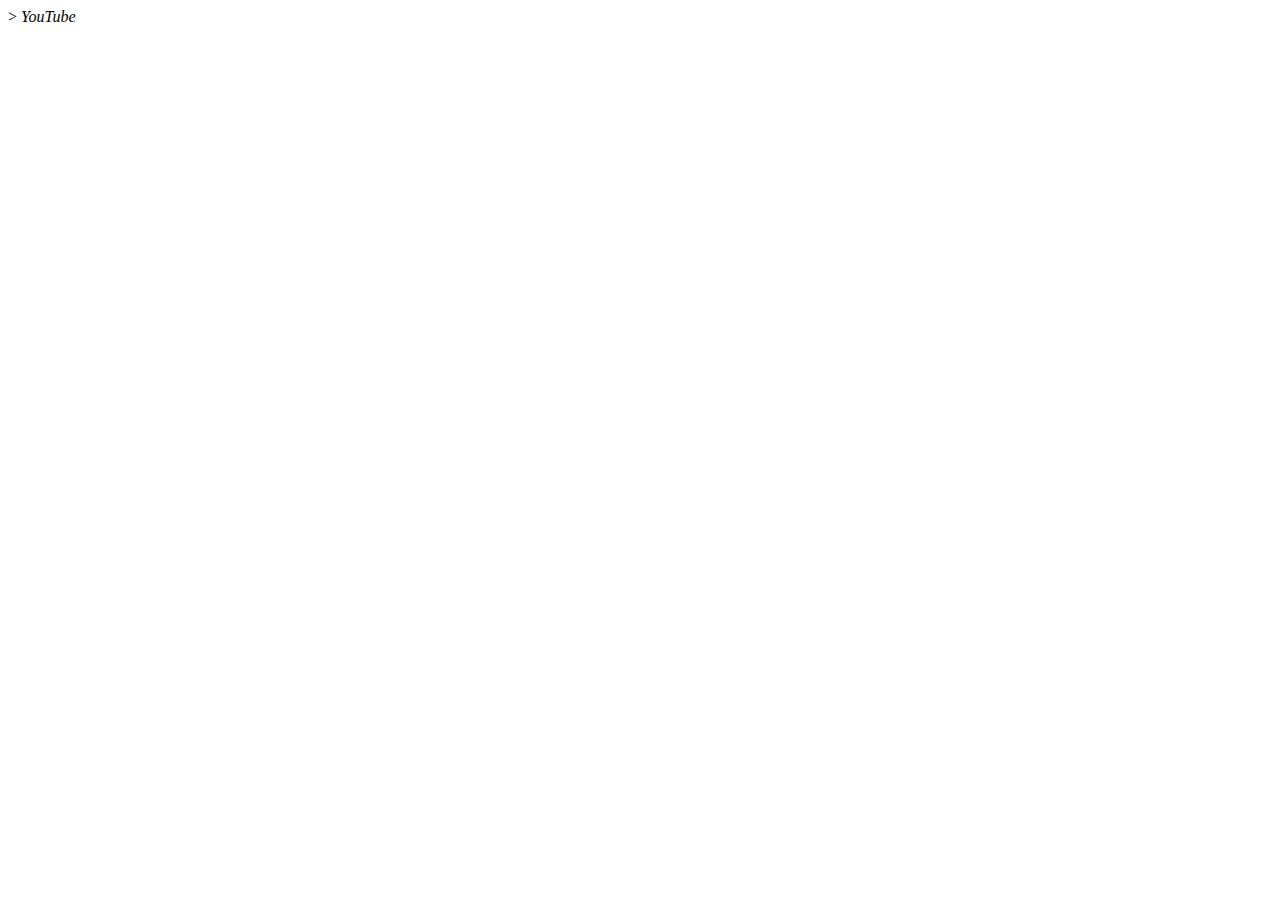
==== index.html @ 023104fc "Finish left-nav" ====
<!DOCTYPE html>
<html lang="en">
<head>
    <meta charset="UTF-8">
    <meta name="viewport" content="width=device-width, initial-scale=1.0">
    <title>Youtube clone</title>
    <link rel="stylesheet" href="style.css">
    <link rel="stylesheet" href="https://kit.fontawesome.com/784ef2c6cc.js">
    
</head>
<body>
    <div class="ctn1">
       
            <i class="fas fa-bars"></i>>
            <i class="fab fa-youtube">YouTube</i>
        <div></div>
        <div></div>
    </div>
    
</body>
</html>
---- style.css ----
.logo {
    size: 5px;
}
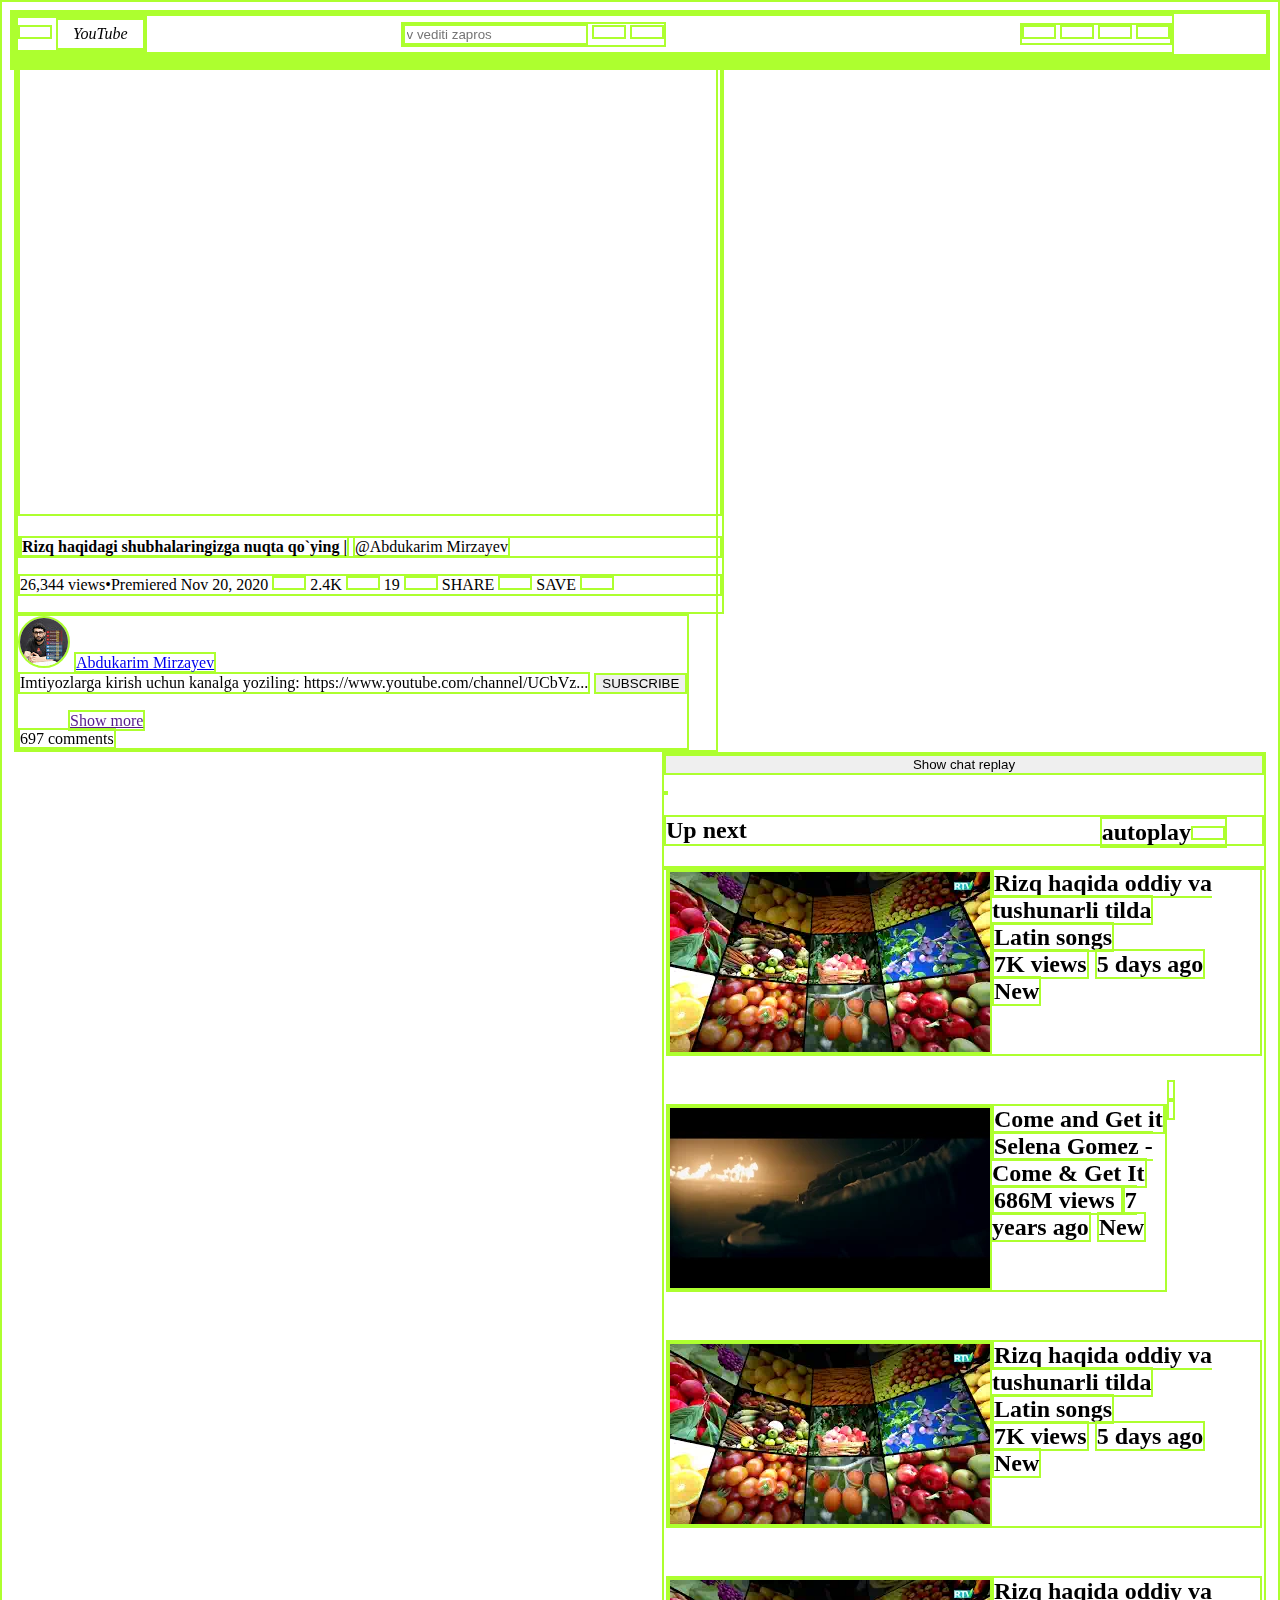
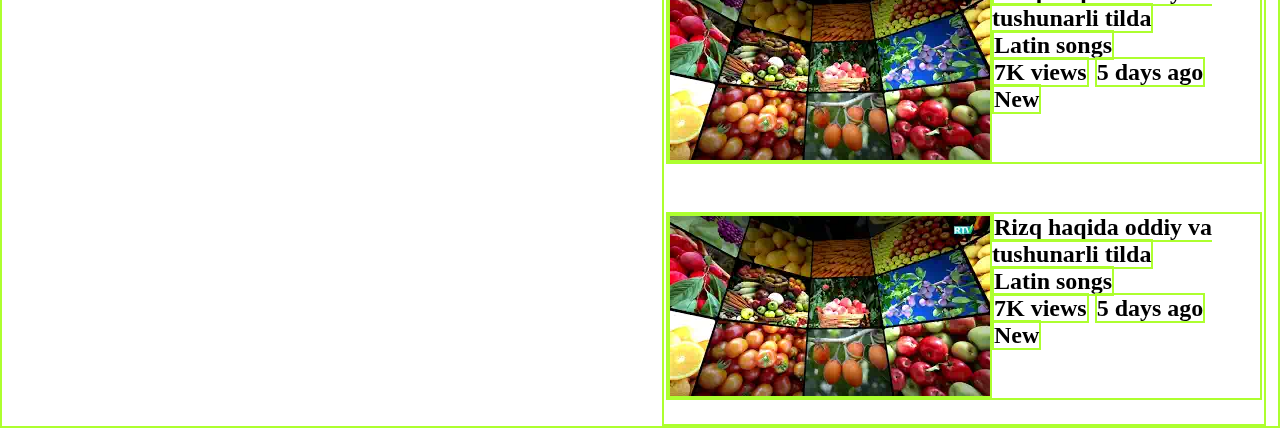
==== commit 7c1e6cb6: "create html and css files" ====
--- a/index.html
+++ b/index.html
@@ -1,21 +1,154 @@
 <!DOCTYPE html>
 <html lang="en">
+
 <head>
     <meta charset="UTF-8">
     <meta name="viewport" content="width=device-width, initial-scale=1.0">
-    <title>Youtube clone</title>
+    <title>You Tube</title>
+    <link rel="stylesheet" href="https://use.fontawesome.com/releases/v5.15.1/css/all.css"
+        integrity="sha384-vp86vTRFVJgpjF9jiIGPEEqYqlDwgyBgEF109VFjmqGmIY/Y4HV4d3Gp2irVfcrp" crossorigin="anonymous">
     <link rel="stylesheet" href="style.css">
-    <link rel="stylesheet" href="https://kit.fontawesome.com/784ef2c6cc.js">
-    
+
+
+
 </head>
+
 <body>
-    <div class="ctn1">
-       
-            <i class="fas fa-bars"></i>>
-            <i class="fab fa-youtube">YouTube</i>
-        <div></div>
-        <div></div>
-    </div>
-    
+    <header>
+        <nav class="katta">
+            <div class="ctn1">
+                <i class="fas fa-bars"></i>
+                <i class="fab fa-youtube">YouTube</i>
+
+            </div>
+            <div class="ctn2">
+                <input type="search" name="" id="" placeholder="v vediti zapros">
+                <i class="fas fa-search"></i>
+                <i class="far fa-keyboard"></i>
+            </div>
+            <div class="ctn3">
+                <i class="fas fa-video"></i>
+                <i class="fas fa-braille"></i>
+                <i class="fas fa-bell"></i>
+                <i class="fas fa-user-circle"></i>
+            </div>
+        </nav>
+    </header>
+
+    <article class="hamma">
+        <div class="left">
+            <div class="player">
+                <iframe width="560" height="315" src="https://www.youtube.com/embed/rRtVXhjkfn4" frameborder="0"
+                    allow="accelerometer; autoplay; clipboard-write; encrypted-media; gyroscope; picture-in-picture"
+                    allowfullscreen></iframe>
+                <p><strong>Rizq haqidagi shubhalaringizga nuqta qo`ying |</strong> <span>@Abdukarim Mirzayev</span>
+                </p>
+                <p class="attitude">26,344 views•Premiered Nov 20, 2020
+                    <i class="fas fa-thumbs-up"></i>
+                    2.4K
+                    <i class="fas fa-thumbs-down"></i>
+                    19
+                    <i class="fas fa-share-alt"></i>
+                    SHARE
+                    <i class="fas fa-save"></i>
+                    SAVE
+                    <i class="fas fa-ellipsis-h"></i>
+                </p>
+            </div>
+            <div class="subscribe">
+                <img class="avatarchalar" src="./avatar Abdukarim.jpg">
+                <a href="Abdukarim Mirzayev">Abdukarim Mirzayev</a> <br>
+                <div class="comments">Imtiyozlarga kirish uchun kanalga yoziling:
+                    <link rel="stylesheet" href=""> https://www.youtube.com/channel/UCbVz...</div>
+                <button class="subscribe">SUBSCRIBE</button><br>
+                <br>
+                <a class="more" href="">Show more</a><br>
+                <span class="total">697 comments</span> 
+            </div>
+        </div>
+
+
+
+
+        <div class="right">
+            <button class="uzun">Show chat replay</button>
+
+            <p class="upauto">
+            <h2>Up next <span class="autoplay">autoplay<i class="fas fa-toggle-on"></i></span>
+                <p class="playercha1">
+                    <img class="playercha1" src="./Rasm1.webp" alt="">
+                    <span class="video.title">Rizq haqida oddiy va tushunarli tilda</span>
+                    <br>
+                    <span class="vid.author">Latin songs</span>
+                    <br>
+                    <span class="views">7K views</span>
+                    <span class="launch.time">5 days ago</span>
+                    <span>New</span>
+                </p>
+                <p class="playercha1">
+                    <img class="playercha1" src="./mqdefault_6s.webp">
+                    <span class="video.title">Come and Get it</span>
+                    <br>
+                    <span class="vid.author">Selena Gomez - Come & Get It</span>
+                    <br>
+                    <span class="views">686M views
+                        </span>
+                    <span class="launch.time">7 years ago</span>
+                    <span>New</span>
+                </p>
+                <p class="playercha1">
+                    <img class="playercha1" src="./Rasm1.webp" alt="">
+                    <span class="video.title">Rizq haqida oddiy va tushunarli tilda</span>
+                    <br>
+                    <span class="vid.author">Latin songs</span>
+                    <br>
+                    <span class="views">7K views</span>
+                    <span class="launch.time">5 days ago</span>
+                    <span>New</span>
+                </p>
+                <p class="playercha1">
+                    <img class="playercha1" src="./Rasm1.webp" alt="">
+                    <span class="video.title">Rizq haqida oddiy va tushunarli tilda</span>
+                    <br>
+                    <span class="vid.author">Latin songs</span>
+                    <br>
+                    <span class="views">7K views</span>
+                    <span class="launch.time">5 days ago</span>
+                    <span>New</span>
+                </p>
+                <p class="playercha1">
+                    <img class="playercha1" src="./Rasm1.webp" alt="">
+                    <span class="video.title">Rizq haqida oddiy va tushunarli tilda</span>
+                    <br>
+                    <span class="vid.author">Latin songs</span>
+                    <br>
+                    <span class="views">7K views</span>
+                    <span class="launch.time">5 days ago</span>
+                    <span>New</span>
+                </p>
+
+
+
+            </h2>
+            </p>
+
+            <div playercha>
+                <p>
+
+                </p>
+
+            </div>
+
+        </div>
+
+        <section>
+
+        </section>
+    </article>
+    <footer>
+
+    </footer>
+
 </body>
+
 </html>--- a/style.css
+++ b/style.css
@@ -1,3 +1,122 @@
-.logo {
-    size: 5px;
-}+.nav{
+    display: inline-block;
+}
+.katta {
+    width:fit-content;
+}
+.ctn1 {
+    width: fit-content;
+}
+img {
+    /* padding: 0px 0px; */
+    /* margin: 0px 10px; */
+    /* width: 100px;
+    height: 100px; */
+}
+.ctn2 {
+    margin-left: 250px;
+}
+
+.ctn3 {
+    /* width: fit-content; */
+    margin: 0px  0px 0px 350px;
+
+}
+
+.subscribe {
+    /* position: relative;     */
+    /* margin-top: 5px; */
+}
+
+i {
+    display: inline-block;
+    padding: 5px 15px;
+}
+div {
+    display: inline-block;
+    /* margin-left: 300px; */
+    /* background-color: black; */
+}
+
+.hamma {
+    /* position: relative; */
+}
+
+.left {
+    /* position: absolute; */
+    float: left;
+    width: 700px;
+}
+
+
+iframe {
+    width: 700px;
+    height: 450px;
+}
+.right {
+    float: right;
+    width: 600px;
+}
+
+
+.uzun {
+    width: 600px;
+}
+
+.autoplay { 
+    position: absolute;
+    right: 5px;
+    margin-right: 30px;
+} 
+
+.avatarchalar {
+    border-radius: 50%;
+}
+
+h2  {
+    position: relative;
+}
+
+.attitude {
+    font: bold;
+    font-size: 16px;
+
+}
+.upauto {
+    width: fit-content;
+}
+
+.more { 
+        margin-left: 50px;
+}
+
+.playercha1 {
+    float: left;
+}
+/* .video.title {
+    float: ; */
+
+}
+
+.total {
+    margin-left: 1000px;
+}
+
+/* button {
+    position: ;
+    right: 20px; */
+
+}
+
+.comments {
+    margin-left: 40px;
+}
+
+* {
+    /* border: 2px solid greenyellow; */
+    /* width: fit-content; */
+}
+* {
+    border: 2px solid greenyellow;
+    /* width: fit-content; */
+}
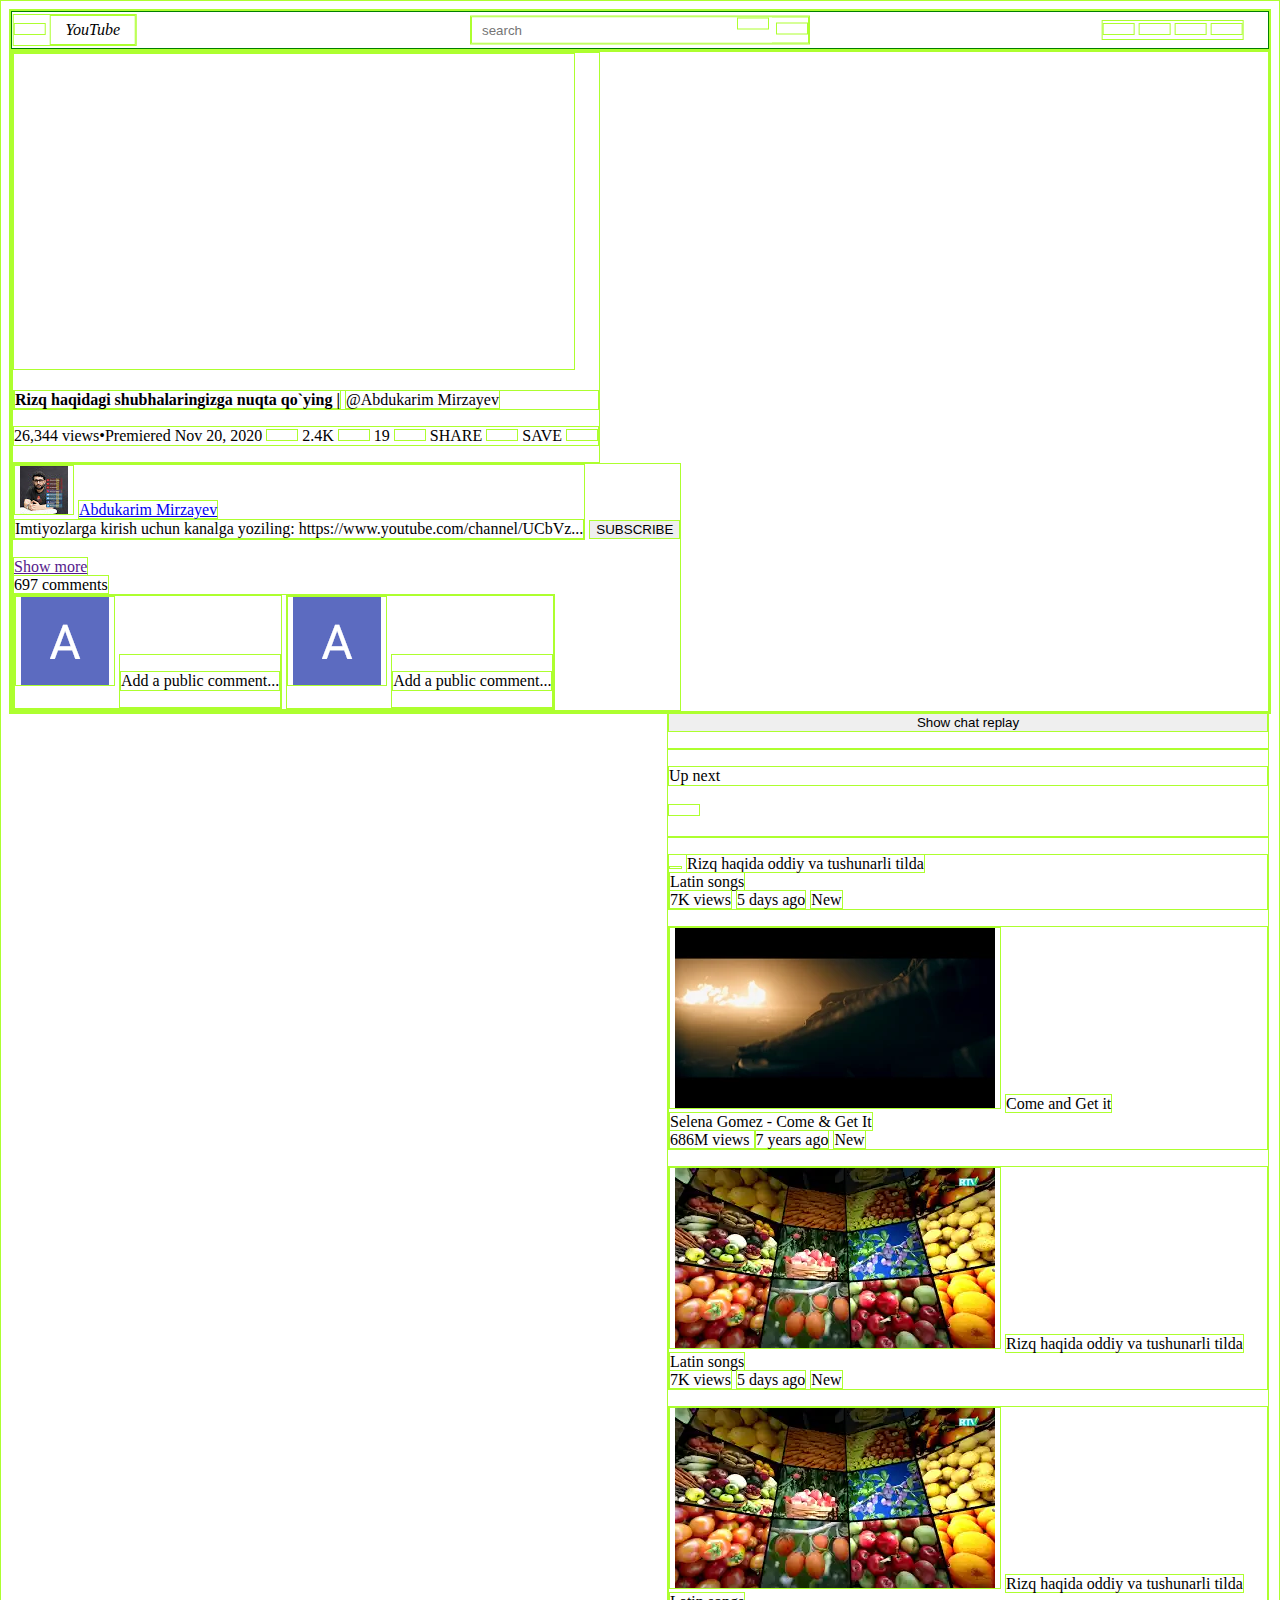
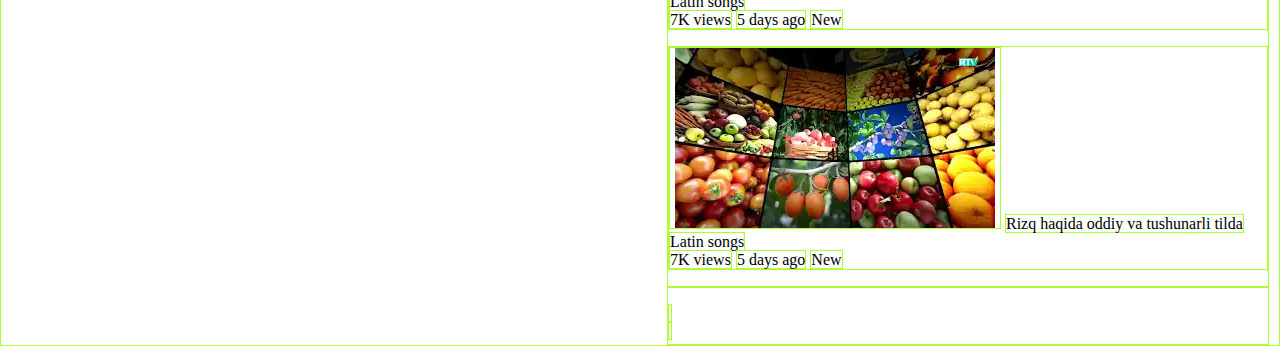
==== commit 0bc2e6bf: "qo'ldan kelgancha" ====
--- a/index.html
+++ b/index.html
@@ -22,15 +22,19 @@
 
             </div>
             <div class="ctn2">
-                <input type="search" name="" id="" placeholder="v vediti zapros">
-                <i class="fas fa-search"></i>
-                <i class="far fa-keyboard"></i>
+                <form class="input_keyboard">
+                    <input class="search nav-dib" type="search" placeholder="search">
+                    <i class="fas fa-search nav-dib"></i>
+                    <i class="far fa-keyboard"></i>
+                </form>
             </div>
             <div class="ctn3">
                 <i class="fas fa-video"></i>
-                <i class="fas fa-braille"></i>
+                <i class="fa fa-th"></i>
                 <i class="fas fa-bell"></i>
                 <i class="fas fa-user-circle"></i>
+
+
             </div>
         </nav>
     </header>
@@ -40,10 +44,13 @@
             <div class="player">
                 <iframe width="560" height="315" src="https://www.youtube.com/embed/rRtVXhjkfn4" frameborder="0"
                     allow="accelerometer; autoplay; clipboard-write; encrypted-media; gyroscope; picture-in-picture"
-                    allowfullscreen></iframe>
-                <p><strong>Rizq haqidagi shubhalaringizga nuqta qo`ying |</strong> <span>@Abdukarim Mirzayev</span>
+                    allowfullscreen>
+                </iframe>
+                <p>
+                    <strong>Rizq haqidagi shubhalaringizga nuqta qo`ying |</strong> <span>@Abdukarim Mirzayev</span>
                 </p>
-                <p class="attitude">26,344 views•Premiered Nov 20, 2020
+                <p class="attitude">
+                    26,344 views•Premiered Nov 20, 2020
                     <i class="fas fa-thumbs-up"></i>
                     2.4K
                     <i class="fas fa-thumbs-down"></i>
@@ -56,80 +63,95 @@
                 </p>
             </div>
             <div class="subscribe">
-                <img class="avatarchalar" src="./avatar Abdukarim.jpg">
-                <a href="Abdukarim Mirzayev">Abdukarim Mirzayev</a> <br>
-                <div class="comments">Imtiyozlarga kirish uchun kanalga yoziling:
-                    <link rel="stylesheet" href=""> https://www.youtube.com/channel/UCbVz...</div>
+                <div class="author">
+                    <img class="avatarchalar" src="./avatar Abdukarim.jpg">
+                    <a href="Abdukarim Mirzayev">Abdukarim Mirzayev</a> <br>
+                    <div class="comments">Imtiyozlarga kirish uchun kanalga yoziling:
+                        <link rel="stylesheet" href=""> https://www.youtube.com/channel/UCbVz...</div>
+                </div>
                 <button class="subscribe">SUBSCRIBE</button><br>
                 <br>
                 <a class="more" href="">Show more</a><br>
-                <span class="total">697 comments</span> 
+                <span class="total">697 comments</span><br>
+
+                <div class="participants">
+                    <div>
+                        <img class="avatarchalar" src="./photo A.png" alt="">
+                        <div class="comments">
+                            <p> Add a public comment...</p>
+                        </div>
+                    </div>
+                    <div>
+                        <img class="avatarchalar" src="./photo A.png" alt="">
+                        <div class="comments">
+                            <p> Add a public comment...</p>
+                        </div>
+                    </div>
+                </div>
             </div>
+
         </div>
+
+        <div class="right">
+            <button class="uzun">Show chat replay</button>
+            <p class="upauto">
+                <p>Up next</p>
+                <i class="fas fa-toggle-on"></i></span>
+            </p>
+            <p class="playercha1">
+                <img class="playercha1" src="./Billie songs.gif " alt="">
+                <span class="video.title">Rizq haqida oddiy va tushunarli tilda</span>
+                <br>
+                <span class="vid.author">Latin songs</span>
+                <br>
+                <span class="views">7K views</span>
+                <span class="launch.time">5 days ago</span>
+                <span>New</span>
+            </p>
+            <p class="playercha1">
+                <img class="playercha1" src="./mqdefault_6s.webp">
+                <span class="video.title">Come and Get it</span>
+                <br>
+                <span class="vid.author">Selena Gomez - Come & Get It</span>
+                <br>
+                <span class="views">686M views
+                </span>
+                <span class="launch.time">7 years ago</span>
+                <span>New</span>
+            </p>
+            <p class="playercha1">
+                <img class="playercha1" src="./Rasm1.webp" alt="">
+                <span class="video.title">Rizq haqida oddiy va tushunarli tilda</span>
+                <br>
+                <span class="vid.author">Latin songs</span>
+                <br>
+                <span class="views">7K views</span>
+                <span class="launch.time">5 days ago</span>
+                <span>New</span>
+            </p>
+            <p class="playercha1">
+                <img class="playercha1" src="./Rasm1.webp" alt="">
+                <span class="video.title">Rizq haqida oddiy va tushunarli tilda</span>
+                <br>
+                <span class="vid.author">Latin songs</span>
+                <br>
+                <span class="views">7K views</span>
+                <span class="launch.time">5 days ago</span>
+                <span>New</span>
+            </p>
+            <p class="playercha1">
+                <img class="playercha1" src="./Rasm1.webp" alt="">
+                <span class="video.title">Rizq haqida oddiy va tushunarli tilda</span>
+                <br>
+                <span class="vid.author">Latin songs</span>
+                <br>
+                <span class="views">7K views</span>
+                <span class="launch.time">5 days ago</span>
+                <span>New</span>
+            </p>
 
 
 
-
-        <div class="right">
-            <button class="uzun">Show chat replay</button>
-
-            <p class="upauto">
-            <h2>Up next <span class="autoplay">autoplay<i class="fas fa-toggle-on"></i></span>
-                <p class="playercha1">
-                    <img class="playercha1" src="./Rasm1.webp" alt="">
-                    <span class="video.title">Rizq haqida oddiy va tushunarli tilda</span>
-                    <br>
-                    <span class="vid.author">Latin songs</span>
-                    <br>
-                    <span class="views">7K views</span>
-                    <span class="launch.time">5 days ago</span>
-                    <span>New</span>
-                </p>
-                <p class="playercha1">
-                    <img class="playercha1" src="./mqdefault_6s.webp">
-                    <span class="video.title">Come and Get it</span>
-                    <br>
-                    <span class="vid.author">Selena Gomez - Come & Get It</span>
-                    <br>
-                    <span class="views">686M views
-                        </span>
-                    <span class="launch.time">7 years ago</span>
-                    <span>New</span>
-                </p>
-                <p class="playercha1">
-                    <img class="playercha1" src="./Rasm1.webp" alt="">
-                    <span class="video.title">Rizq haqida oddiy va tushunarli tilda</span>
-                    <br>
-                    <span class="vid.author">Latin songs</span>
-                    <br>
-                    <span class="views">7K views</span>
-                    <span class="launch.time">5 days ago</span>
-                    <span>New</span>
-                </p>
-                <p class="playercha1">
-                    <img class="playercha1" src="./Rasm1.webp" alt="">
-                    <span class="video.title">Rizq haqida oddiy va tushunarli tilda</span>
-                    <br>
-                    <span class="vid.author">Latin songs</span>
-                    <br>
-                    <span class="views">7K views</span>
-                    <span class="launch.time">5 days ago</span>
-                    <span>New</span>
-                </p>
-                <p class="playercha1">
-                    <img class="playercha1" src="./Rasm1.webp" alt="">
-                    <span class="video.title">Rizq haqida oddiy va tushunarli tilda</span>
-                    <br>
-                    <span class="vid.author">Latin songs</span>
-                    <br>
-                    <span class="views">7K views</span>
-                    <span class="launch.time">5 days ago</span>
-                    <span>New</span>
-                </p>
-
-
-
-            </h2>
             </p>
 
             <div playercha>
@@ -140,15 +162,7 @@
             </div>
 
         </div>
-
-        <section>
-
-        </section>
     </article>
-    <footer>
-
-    </footer>
-
 </body>
 
 </html>--- a/style.css
+++ b/style.css
@@ -1,122 +1,125 @@
-.nav{
-    display: inline-block;
+
+.katta {
+    position: relative;
+    border: 1px solid green;
+    height: 36px;
 }
-.katta {
-    width:fit-content;
+
+.ctn1 {
+    position: absolute;
+    margin: 0;
+    top: 50%;
+    left: 5%;
+    transform: translate(-50%,-50%);
 }
-.ctn1 {
-    width: fit-content;
-}
-img {
-    /* padding: 0px 0px; */
-    /* margin: 0px 10px; */
-    /* width: 100px;
-    height: 100px; */
-}
+
 .ctn2 {
-    margin-left: 250px;
+    position: absolute;
+    margin: 0;
+    top: 50%;
+    left: 50%;
+    transform: translate(-50%,-50%);
 }
 
 .ctn3 {
-    /* width: fit-content; */
-    margin: 0px  0px 0px 350px;
+    position: absolute;
+    margin: 0;
+    top: 50%;
+    right: 1%;
+    transform: translate(-8%,-50%);
+}   
 
+.nav-dib {
+    display: inline-block;
 }
 
-.subscribe {
-    /* position: relative;     */
-    /* margin-top: 5px; */
+.search {
+    width: 300px;
+}
+
+.fa-search {
+    font-size: 14px;
+}
+
+img {
+    padding: 0px 5px;
+}
+
+
+.search {
+    border: none;
 }
 
 i {
     display: inline-block;
     padding: 5px 15px;
 }
+
 div {
     display: inline-block;
-    /* margin-left: 300px; */
-    /* background-color: black; */
+}
+
+
+.fa-keyboard {
+    position: absolute;
+    right: 40px;
+}
+
+.input_keyboard {
+    font-size: 16px;
+}
+
+.search {
+    padding: 5px 10px;
 }
 
 .hamma {
     /* position: relative; */
 }
 
-.left {
-    /* position: absolute; */
-    float: left;
-    width: 700px;
+.participants {
+    position: relative;
+    display: inline-block;
 }
 
-
-iframe {
-    width: 700px;
-    height: 450px;
-}
-.right {
-    float: right;
-    width: 600px;
+.avatarchalar {
+    /* position: absolute;
+    right: auto; */
 }
 
+.comments {
+    /* position: absolute; */
+    /* right: auto; */
+    /* margin-right: 50px; */
+}
+
+.playercha {
+    /* height: 100px;
+    height: 70px;
+    display: block; */
+}
 
 .uzun {
     width: 600px;
 }
 
-.autoplay { 
-    position: absolute;
-    right: 5px;
-    margin-right: 30px;
-} 
-
-.avatarchalar {
-    border-radius: 50%;
+.left {
+    /* display: block; */
+    /* float: left; */
+    /* position: absolute; */
+    /* left: 5%; */
+    
 }
 
-h2  {
-    position: relative;
+.right {
+    /* display: block; */
+    float: right;
+    /* position: relative;
+    right: 1%; */
 }
 
-.attitude {
-    font: bold;
-    font-size: 16px;
 
-}
-.upauto {
-    width: fit-content;
-}
-
-.more { 
-        margin-left: 50px;
-}
-
-.playercha1 {
-    float: left;
-}
-/* .video.title {
-    float: ; */
-
-}
-
-.total {
-    margin-left: 1000px;
-}
-
-/* button {
-    position: ;
-    right: 20px; */
-
-}
-
-.comments {
-    margin-left: 40px;
-}
 
 * {
-    /* border: 2px solid greenyellow; */
-    /* width: fit-content; */
-}
-* {
-    border: 2px solid greenyellow;
-    /* width: fit-content; */
-}
+    border: 1px solid greenyellow;
+}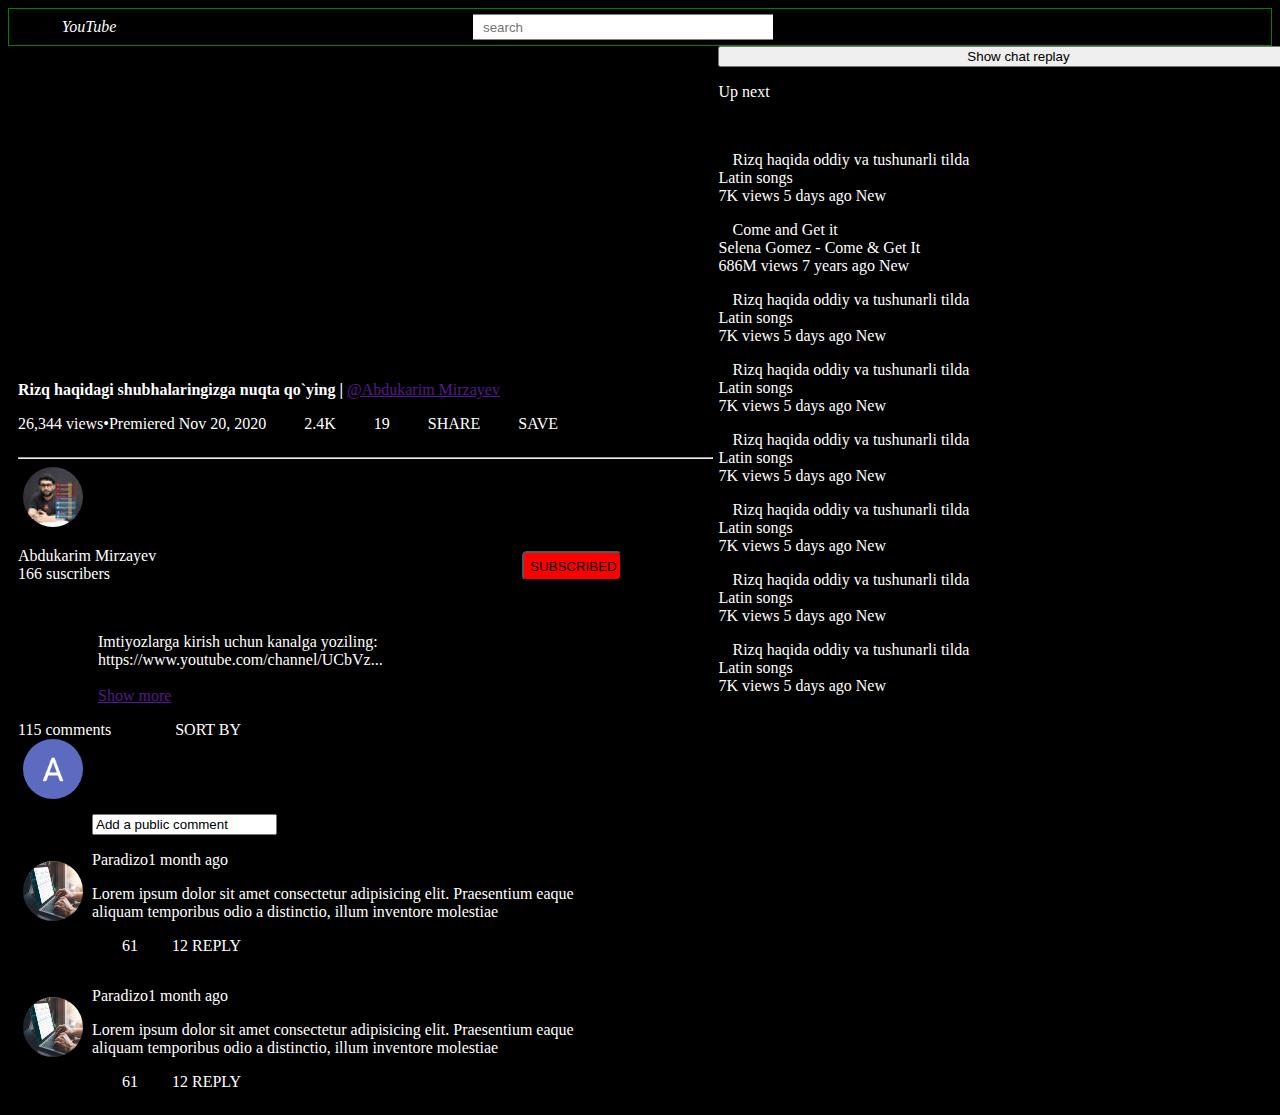
==== commit 97cad253: "Guests and comments" ====
--- a/index.html
+++ b/index.html
@@ -47,7 +47,7 @@
                     allowfullscreen>
                 </iframe>
                 <p>
-                    <strong>Rizq haqidagi shubhalaringizga nuqta qo`ying |</strong> <span>@Abdukarim Mirzayev</span>
+                    <strong>Rizq haqidagi shubhalaringizga nuqta qo`ying |</strong> <a href="">@Abdukarim Mirzayev</a>
                 </p>
                 <p class="attitude">
                     26,344 views•Premiered Nov 20, 2020
@@ -62,29 +62,60 @@
                     <i class="fas fa-ellipsis-h"></i>
                 </p>
             </div>
-            <div class="subscribe">
-                <div class="author">
-                    <img class="avatarchalar" src="./avatar Abdukarim.jpg">
-                    <a href="Abdukarim Mirzayev">Abdukarim Mirzayev</a> <br>
-                    <div class="comments">Imtiyozlarga kirish uchun kanalga yoziling:
-                        <link rel="stylesheet" href=""> https://www.youtube.com/channel/UCbVz...</div>
+            <hr>
+            <div class="address">
+                <div class="author_address">
+                    <div>
+                        <img class="avatarchalar" src="./avatar Abdukarim.jpg">
+                        <div class="scripts">
+                            <div>
+                                <p class="author">Abdukarim Mirzayev <br>
+                                    <span class="time">166 suscribers</span>
+                                </p><br>
+
+                            </div>
+                            <button class="subscribe">SUBSCRIBED</button>
+                            <i class="fas fa-bell"></i>
+                        </div>
+                        <p class="comments">Imtiyozlarga kirish uchun kanalga yoziling: <br>
+                            <link rel="stylesheet" href=""> https://www.youtube.com/channel/UCbVz... <br>
+                            <br>
+                            <a class="more" href="">Show more</a><br>
+                        </p>
+                    </div>
                 </div>
-                <button class="subscribe">SUBSCRIBE</button><br>
-                <br>
-                <a class="more" href="">Show more</a><br>
-                <span class="total">697 comments</span><br>
-
+                <span class="total">115 comments</span> <i class="fas fa-stream"></i>SORT BY
                 <div class="participants">
-                    <div>
-                        <img class="avatarchalar" src="./photo A.png" alt="">
-                        <div class="comments">
-                            <p> Add a public comment...</p>
+                    <div class="commentator">
+                        <img class="guest_avat" src="./photo A.png" alt="">
+                        <input type="text" placeholder value="Add a public comment">
+                    </div>
+                    <div class="commentator">
+                        <img class="guest_avat" src="./avatarchaga.jpeg" alt="">
+                        <div class="author_time">
+                            <p class="author">Paradizo<span class="time">1 month ago</span></p>
+                            <div class="guest_comment">
+                                Lorem ipsum dolor sit amet consectetur adipisicing elit. Praesentium eaque aliquam
+                                temporibus odio a distinctio, illum inventore molestiae
+                            </div>
+                            <p class="attitude">
+                                <i class="fas fa-thumbs-up"></i>61
+                                <i class="fas fa-thumbs-down"></i>12 <span>REPLY</span>
+                            </p>
                         </div>
                     </div>
-                    <div>
-                        <img class="avatarchalar" src="./photo A.png" alt="">
-                        <div class="comments">
-                            <p> Add a public comment...</p>
+                    <div class="commentator">
+                        <img class="guest_avat" src="./avatarchaga.jpeg" alt="">
+                        <div class="author_time">
+                            <p class="author">Paradizo<span class="time">1 month ago</span></p>
+                            <div class="guest_comment">
+                                Lorem ipsum dolor sit amet consectetur adipisicing elit. Praesentium eaque aliquam
+                                temporibus odio a distinctio, illum inventore molestiae
+                            </div>
+                            <p class="attitude">
+                                <i class="fas fa-thumbs-up"></i>61
+                                <i class="fas fa-thumbs-down"></i>12 <span>REPLY</span>
+                            </p>
                         </div>
                     </div>
                 </div>
@@ -95,21 +126,24 @@
         <div class="right">
             <button class="uzun">Show chat replay</button>
             <p class="upauto">
-                <p>Up next</p>
-                <i class="fas fa-toggle-on"></i></span>
-            </p>
-            <p class="playercha1">
-                <img class="playercha1" src="./Billie songs.gif " alt="">
-                <span class="video.title">Rizq haqida oddiy va tushunarli tilda</span>
-                <br>
-                <span class="vid.author">Latin songs</span>
-                <br>
-                <span class="views">7K views</span>
-                <span class="launch.time">5 days ago</span>
-                <span>New</span>
-            </p>
-            <p class="playercha1">
-                <img class="playercha1" src="./mqdefault_6s.webp">
+            <p>Up next</p>
+            <i class="fas fa-toggle-on"></i></span>
+            </p>
+            <p class="playercha1">
+                <img id="img" class="style-scope yt-img-shadow" alt="" width="168"
+                    src="https://i.ytimg.com/vi/r-nO1TqZKgY/hqdefault.jpg?sqp=-oaymwEZCNACELwBSFXyq4qpAwsIARUAAIhCGAFwAQ==&amp;rs=AOn4CLCmg8aAaPEDzMuzilcjlmI5rokGQQ">
+                <!-- <img class="playercha1" src="./Billie songs.gif " alt=""> -->
+                <span class="video.title">Rizq haqida oddiy va tushunarli tilda</span>
+                <br>
+                <span class="vid.author">Latin songs</span>
+                <br>
+                <span class="views">7K views</span>
+                <span class="launch.time">5 days ago</span>
+                <span>New</span>
+            </p>
+            <p class="playercha1">
+                <img id="img" class="style-scope yt-img-shadow" alt="" width="168"
+                    src="https://i.ytimg.com/vi/81sfu4Ov264/hqdefault.jpg?sqp=-oaymwEZCNACELwBSFXyq4qpAwsIARUAAIhCGAFwAQ==&amp;rs=AOn4CLDEgd_VaEC2A3M6J3eyx4jWcnX5FA">
                 <span class="video.title">Come and Get it</span>
                 <br>
                 <span class="vid.author">Selena Gomez - Come & Get It</span>
@@ -120,49 +154,76 @@
                 <span>New</span>
             </p>
             <p class="playercha1">
-                <img class="playercha1" src="./Rasm1.webp" alt="">
-                <span class="video.title">Rizq haqida oddiy va tushunarli tilda</span>
-                <br>
-                <span class="vid.author">Latin songs</span>
-                <br>
-                <span class="views">7K views</span>
-                <span class="launch.time">5 days ago</span>
-                <span>New</span>
-            </p>
-            <p class="playercha1">
-                <img class="playercha1" src="./Rasm1.webp" alt="">
-                <span class="video.title">Rizq haqida oddiy va tushunarli tilda</span>
-                <br>
-                <span class="vid.author">Latin songs</span>
-                <br>
-                <span class="views">7K views</span>
-                <span class="launch.time">5 days ago</span>
-                <span>New</span>
-            </p>
-            <p class="playercha1">
-                <img class="playercha1" src="./Rasm1.webp" alt="">
-                <span class="video.title">Rizq haqida oddiy va tushunarli tilda</span>
-                <br>
-                <span class="vid.author">Latin songs</span>
-                <br>
-                <span class="views">7K views</span>
-                <span class="launch.time">5 days ago</span>
-                <span>New</span>
-            </p>
-
-
-
-            </p>
-
-            <div playercha>
-                <p>
-
-                </p>
-
-            </div>
-
+                <img id="img" class="style-scope yt-img-shadow" alt="" width="168"
+                    src="https://i.ytimg.com/vi/L1IvOnmIjpE/hqdefault.jpg?sqp=-oaymwEZCNACELwBSFXyq4qpAwsIARUAAIhCGAFwAQ==&amp;rs=AOn4CLCqbPFXoOXi4c27IzF9R3rmb4wIyQ">
+                <span class="video.title">Rizq haqida oddiy va tushunarli tilda</span>
+                <br>
+                <span class="vid.author">Latin songs</span>
+                <br>
+                <span class="views">7K views</span>
+                <span class="launch.time">5 days ago</span>
+                <span>New</span>
+            </p>
+            <p class="playercha1">
+                <img id="img" class="style-scope yt-img-shadow" alt="" width="168"
+                    src="https://i.ytimg.com/vi/7jWQGLQ9gjU/hqdefault.jpg?sqp=-oaymwEZCNACELwBSFXyq4qpAwsIARUAAIhCGAFwAQ==&amp;rs=AOn4CLBCxX3vt9MKH6G_uQ3JBiAuMMBu7Q">
+                <span class="video.title">Rizq haqida oddiy va tushunarli tilda</span>
+                <br>
+                <span class="vid.author">Latin songs</span>
+                <br>
+                <span class="views">7K views</span>
+                <span class="launch.time">5 days ago</span>
+                <span>New</span>
+            </p>
+            <p class="playercha1">
+                <img id="img" class="style-scope yt-img-shadow" alt="" width="168"
+                    src="https://i.ytimg.com/vi/YYJbSRTlkCQ/hqdefault.jpg?sqp=-oaymwEZCNACELwBSFXyq4qpAwsIARUAAIhCGAFwAQ==&amp;rs=AOn4CLCIr3dL8jsylP17ztlASfQRME4cgA">
+                <span class="video.title">Rizq haqida oddiy va tushunarli tilda</span>
+                <br>
+                <span class="vid.author">Latin songs</span>
+                <br>
+                <span class="views">7K views</span>
+                <span class="launch.time">5 days ago</span>
+                <span>New</span>
+            </p>
+            <p class="playercha1">
+                <img id="img" class="style-scope yt-img-shadow" alt="" width="168"
+                    src="https://i.ytimg.com/vi/YYJbSRTlkCQ/hqdefault.jpg?sqp=-oaymwEZCNACELwBSFXyq4qpAwsIARUAAIhCGAFwAQ==&amp;rs=AOn4CLCIr3dL8jsylP17ztlASfQRME4cgA">
+                <span class="video.title">Rizq haqida oddiy va tushunarli tilda</span>
+                <br>
+                <span class="vid.author">Latin songs</span>
+                <br>
+                <span class="views">7K views</span>
+                <span class="launch.time">5 days ago</span>
+                <span>New</span>
+            </p>
+            <p class="playercha1">
+                <img id="img" class="style-scope yt-img-shadow" alt="" width="168"
+                    src="https://i.ytimg.com/vi/YYJbSRTlkCQ/hqdefault.jpg?sqp=-oaymwEZCNACELwBSFXyq4qpAwsIARUAAIhCGAFwAQ==&amp;rs=AOn4CLCIr3dL8jsylP17ztlASfQRME4cgA">
+                <span class="video.title">Rizq haqida oddiy va tushunarli tilda</span>
+                <br>
+                <span class="vid.author">Latin songs</span>
+                <br>
+                <span class="views">7K views</span>
+                <span class="launch.time">5 days ago</span>
+                <span>New</span>
+            </p>
+            <p class="playercha1">
+                <img id="img" class="style-scope yt-img-shadow" alt="" width="168"
+                    src="https://i.ytimg.com/vi/YYJbSRTlkCQ/hqdefault.jpg?sqp=-oaymwEZCNACELwBSFXyq4qpAwsIARUAAIhCGAFwAQ==&amp;rs=AOn4CLCIr3dL8jsylP17ztlASfQRME4cgA">
+                <span class="video.title">Rizq haqida oddiy va tushunarli tilda</span>
+                <br>
+                <span class="vid.author">Latin songs</span>
+                <br>
+                <span class="views">7K views</span>
+                <span class="launch.time">5 days ago</span>
+                <span>New</span>
+            </p>
         </div>
     </article>
+    <footer>
+        
+    </footer>
 </body>
 
 </html>--- a/style.css
+++ b/style.css
@@ -1,4 +1,7 @@
-
+body {
+    background-color: #000000;
+    color: #ffffff;
+}
 .katta {
     position: relative;
     border: 1px solid green;
@@ -75,6 +78,7 @@
 
 .hamma {
     /* position: relative; */
+    clear: both;
 }
 
 .participants {
@@ -83,14 +87,59 @@
 }
 
 .avatarchalar {
-    /* position: absolute;
-    right: auto; */
+    /* right: auto; */
+    height: auto;
+    border-radius: 50%;
+    height: 60px;
+    
+     
+}
+
+.attitude {
+    display: block;
+}
+
+.guest_avat {
+    right: auto;
+    border-radius: 50%;
+    height: 60px;
+    margin-bottom: 30px;
+    width: 60px;
+
+}
+
+.subscribe {
+    position: absolute;
+    margin-top: 20px;
+    width: 100px;
+    height: 30px;
+    background-color: red;
+    border-radius: 5px;
+
+}
+
+.commentator {
+    width: fit-content;
+
+}
+
+.author_time {
+    margin-top: 0%;
 }
 
 .comments {
     /* position: absolute; */
     /* right: auto; */
-    /* margin-right: 50px; */
+    margin-left: 80px;
+    width: 500px;
+
+
+}
+
+.guest_comment {
+    margin-left: 0px;
+    width: 500px;
+
 }
 
 .playercha {
@@ -99,6 +148,13 @@
     display: block; */
 }
 
+.fa-stream {
+    margin-left: 30px;
+}
+
+.scripts {
+    width: 600px;
+}
 .uzun {
     width: 600px;
 }
@@ -108,6 +164,9 @@
     /* float: left; */
     /* position: absolute; */
     /* left: 5%; */
+    width: 55%;
+    margin-left: 10px;
+
     
 }
 
@@ -116,10 +175,38 @@
     float: right;
     /* position: relative;
     right: 1%; */
+    width: 43%;
+    margin-right: 10px;
+
+
+}
+
+.address {
+    width: 95%;
+    position: relative;
+}
+
+.author {
+    width: 500px;
+    height: auto;
+}
+
+.player {
+    width: 700px;
+    height: auto;
+}
+
+.text {
+    margin-top: ;
+}
+
+.fa-bell {
+    padding: 3px;
+    margin: 1px;
 }
 
 
 
 * {
-    border: 1px solid greenyellow;
+    /* border: 1px solid greenyellow; */
 }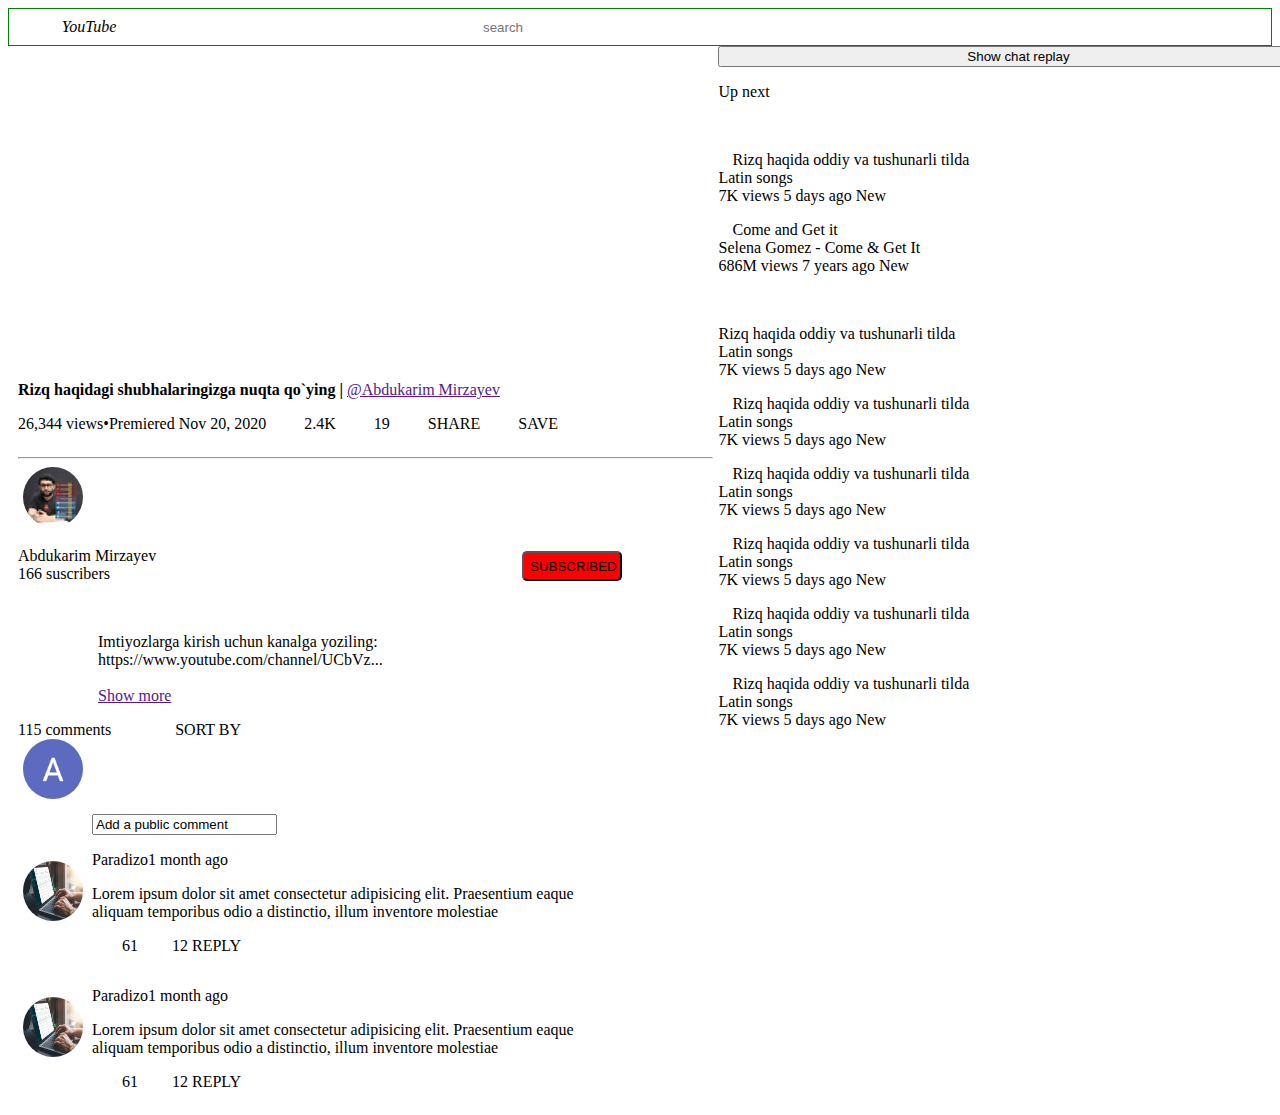
==== commit cbf7113b: "html and css file" ====
--- a/index.html
+++ b/index.html
@@ -156,13 +156,15 @@
             <p class="playercha1">
                 <img id="img" class="style-scope yt-img-shadow" alt="" width="168"
                     src="https://i.ytimg.com/vi/L1IvOnmIjpE/hqdefault.jpg?sqp=-oaymwEZCNACELwBSFXyq4qpAwsIARUAAIhCGAFwAQ==&amp;rs=AOn4CLCqbPFXoOXi4c27IzF9R3rmb4wIyQ">
-                <span class="video.title">Rizq haqida oddiy va tushunarli tilda</span>
-                <br>
-                <span class="vid.author">Latin songs</span>
-                <br>
-                <span class="views">7K views</span>
-                <span class="launch.time">5 days ago</span>
-                <span>New</span>
+                <div class="about_vid">    
+                    <span class="video.title">Rizq haqida oddiy va tushunarli tilda</span>
+                    <br>
+                    <span class="vid.author">Latin songs</span>
+                    <br>
+                    <span class="views">7K views</span>
+                    <span class="launch.time">5 days ago</span>
+                    <span>New</span>
+                </div>
             </p>
             <p class="playercha1">
                 <img id="img" class="style-scope yt-img-shadow" alt="" width="168"
--- a/style.css
+++ b/style.css
@@ -1,6 +1,6 @@
 body {
-    background-color: #000000;
-    color: #ffffff;
+    background-color: #ffffff;
+    color: #000000;
 }
 .katta {
     position: relative;
@@ -205,6 +205,9 @@
     margin: 1px;
 }
 
+.about_vid {
+
+}
 
 
 * {
